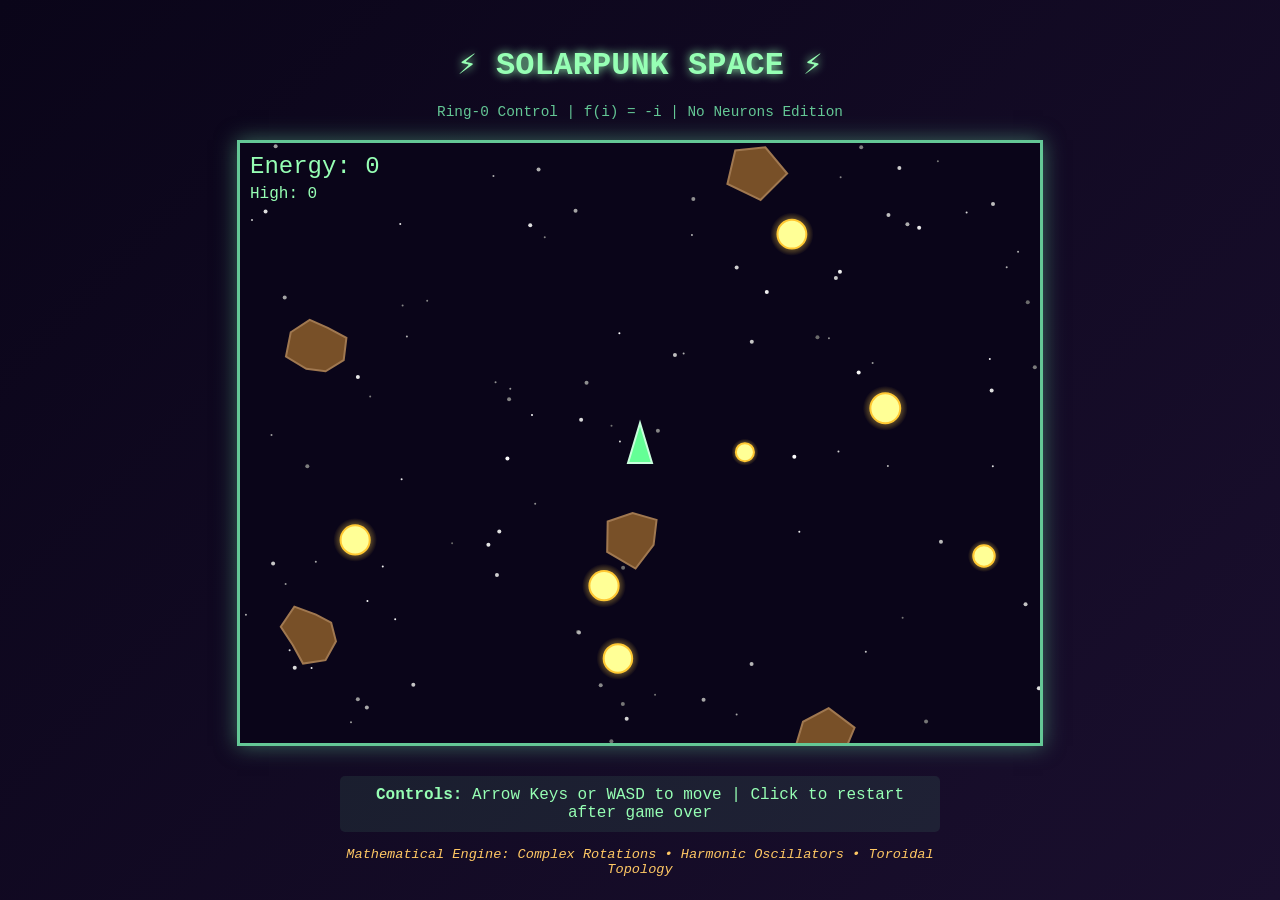
==== web_solarpunk/index.html @ d2e974dd "Add Solarpunk Space Starter Kit v2 - Ring-0 Edition Implemented comprehensive game development start" ====
<!DOCTYPE html>
<html lang="en">
<head>
    <meta charset="UTF-8">
    <meta name="viewport" content="width=device-width, initial-scale=1.0">
    <title>Solarpunk Space - Web Edition</title>
    <style>
        * {
            margin: 0;
            padding: 0;
            box-sizing: border-box;
        }

        body {
            background: linear-gradient(135deg, #0a0519 0%, #1a0f2e 100%);
            font-family: 'Courier New', monospace;
            color: #96ffb4;
            display: flex;
            flex-direction: column;
            align-items: center;
            justify-content: center;
            min-height: 100vh;
            overflow: hidden;
        }

        h1 {
            margin: 20px 0;
            text-shadow: 0 0 10px #96ffb4;
            font-size: 2em;
        }

        .subtitle {
            margin-bottom: 20px;
            color: #64c896;
            font-size: 0.9em;
        }

        #gameCanvas {
            border: 3px solid #64c896;
            box-shadow: 0 0 20px rgba(100, 200, 150, 0.5);
            background: radial-gradient(circle at 30% 30%, #1a0f2e, #0a0519);
        }

        .info {
            margin-top: 20px;
            text-align: center;
            max-width: 600px;
        }

        .controls {
            margin-top: 10px;
            padding: 10px;
            background: rgba(100, 200, 150, 0.1);
            border-radius: 5px;
        }

        .math-note {
            margin-top: 15px;
            font-size: 0.85em;
            color: #ffc864;
            font-style: italic;
        }
    </style>
</head>
<body>
    <h1>⚡ SOLARPUNK SPACE ⚡</h1>
    <div class="subtitle">Ring-0 Control | f(i) = -i | No Neurons Edition</div>

    <canvas id="gameCanvas" width="800" height="600"></canvas>

    <div class="info">
        <div class="controls">
            <strong>Controls:</strong> Arrow Keys or WASD to move | Click to restart after game over
        </div>
        <div class="math-note">
            Mathematical Engine: Complex Rotations • Harmonic Oscillators • Toroidal Topology
        </div>
    </div>

    <script>
        // ===== MATHEMATICAL FOUNDATION =====
        // Complex number operations, ring theory, functional transforms
        // NO NEURAL NETWORKS OR UNITS

        const ComplexMath = {
            // Rotate point using complex multiplication: z * e^(iθ)
            rotate(x, y, angle) {
                const cos = Math.cos(angle);
                const sin = Math.sin(angle);
                return {
                    x: x * cos - y * sin,
                    y: x * sin + y * cos
                };
            },

            // f(i) = -i transformation (conjugate)
            conjugate(x, y) {
                return { x: x, y: -y };
            },

            // Ring-0 kernel operation (modular wrapping)
            ringKernel(value, modulus) {
                return ((value % modulus) + modulus) % modulus;
            },

            // Harmonic oscillator: f(t) = A·sin(ωt + φ)
            harmonicOscillator(t, amplitude, frequency, phase) {
                return amplitude * Math.sin(frequency * t + phase);
            }
        };

        // ===== GAME SETUP =====
        const canvas = document.getElementById('gameCanvas');
        const ctx = canvas.getContext('2d');

        const game = {
            running: true,
            gameOver: false,
            score: 0,
            highScore: 0,
            time: 0,

            player: {
                x: canvas.width / 2,
                y: canvas.height / 2,
                vx: 0,
                vy: 0,
                speed: 250,
                size: 20,
                rotation: 0,
                trail: []
            },

            orbs: [],
            debris: [],
            stars: [],

            keys: {}
        };

        // ===== INITIALIZATION =====
        function init() {
            // Create background stars with depth
            for (let i = 0; i < 100; i++) {
                game.stars.push({
                    x: Math.random() * canvas.width,
                    y: Math.random() * canvas.height,
                    depth: Math.random(),
                    size: Math.random() < 0.5 ? 1 : 2
                });
            }

            resetGame();
        }

        function resetGame() {
            game.gameOver = false;
            if (game.score > game.highScore) {
                game.highScore = game.score;
            }
            game.score = 0;
            game.time = 0;

            // Reset player
            game.player.x = canvas.width / 2;
            game.player.y = canvas.height / 2;
            game.player.vx = 0;
            game.player.vy = 0;
            game.player.trail = [];

            // Create solar orbs
            game.orbs = [];
            for (let i = 0; i < 8; i++) {
                game.orbs.push({
                    x: Math.random() * (canvas.width - 100) + 50,
                    y: Math.random() * (canvas.height - 100) + 50,
                    radius: 12,
                    phase: Math.random() * Math.PI * 2,
                    pulseRate: 2.0
                });
            }

            // Create debris
            game.debris = [];
            for (let i = 0; i < 5; i++) {
                const sides = Math.floor(Math.random() * 4) + 5;
                const vertices = [];
                for (let j = 0; j < sides; j++) {
                    const angle = (j / sides) * Math.PI * 2;
                    const radius = 20 + Math.random() * 15;
                    vertices.push({
                        x: radius * Math.cos(angle),
                        y: radius * Math.sin(angle)
                    });
                }

                game.debris.push({
                    x: Math.random() * canvas.width,
                    y: Math.random() * canvas.height,
                    vx: (Math.random() - 0.5) * 60,
                    vy: (Math.random() - 0.5) * 60,
                    size: 25,
                    rotation: Math.random() * Math.PI * 2,
                    rotationSpeed: (Math.random() - 0.5) * 2,
                    vertices: vertices
                });
            }
        }

        // ===== UPDATE LOGIC =====
        function update(dt) {
            if (game.gameOver) return;

            game.time += dt;

            // Player movement using directional transforms
            let dx = 0, dy = 0;
            if (game.keys['ArrowLeft'] || game.keys['a']) dx -= 1;
            if (game.keys['ArrowRight'] || game.keys['d']) dx += 1;
            if (game.keys['ArrowUp'] || game.keys['w']) dy -= 1;
            if (game.keys['ArrowDown'] || game.keys['s']) dy += 1;

            // Normalize diagonal movement
            if (dx !== 0 && dy !== 0) {
                const len = Math.sqrt(dx * dx + dy * dy);
                dx /= len;
                dy /= len;
            }

            game.player.vx = dx * game.player.speed;
            game.player.vy = dy * game.player.speed;

            // Update player position
            game.player.x += game.player.vx * dt;
            game.player.y += game.player.vy * dt;

            // Ring-0 wrapping (toroidal topology)
            game.player.x = ComplexMath.ringKernel(game.player.x, canvas.width);
            game.player.y = ComplexMath.ringKernel(game.player.y, canvas.height);

            // Update rotation
            if (dx !== 0 || dy !== 0) {
                game.player.rotation = Math.atan2(dy, dx) + Math.PI / 2;
            }

            // Add trail particle
            if (Math.random() < 0.3) {
                game.player.trail.push({
                    x: game.player.x,
                    y: game.player.y,
                    life: 1.0
                });
            }

            // Update trail
            game.player.trail = game.player.trail.filter(p => {
                p.life -= dt * 2;
                return p.life > 0;
            });

            // Update stars (parallax)
            game.stars.forEach(star => {
                star.x -= game.player.vx * star.depth * dt * 0.5;
                star.y -= game.player.vy * star.depth * dt * 0.5;
                star.x = ComplexMath.ringKernel(star.x, canvas.width);
                star.y = ComplexMath.ringKernel(star.y, canvas.height);
            });

            // Update orbs (harmonic oscillation)
            game.orbs.forEach(orb => {
                orb.phase += orb.pulseRate * dt;
                orb.radius = 12 + ComplexMath.harmonicOscillator(orb.phase, 3, 1, 0);

                // Check collection
                const dist = Math.sqrt(
                    (game.player.x - orb.x) ** 2 +
                    (game.player.y - orb.y) ** 2
                );
                if (dist < game.player.size + orb.radius) {
                    game.score += 10;
                    // Respawn orb
                    orb.x = Math.random() * (canvas.width - 100) + 50;
                    orb.y = Math.random() * (canvas.height - 100) + 50;
                }
            });

            // Update debris
            game.debris.forEach(d => {
                d.x += d.vx * dt;
                d.y += d.vy * dt;
                d.rotation += d.rotationSpeed * dt;

                // Ring-0 wrapping
                d.x = ComplexMath.ringKernel(d.x, canvas.width);
                d.y = ComplexMath.ringKernel(d.y, canvas.height);

                // Check collision
                const dist = Math.sqrt(
                    (game.player.x - d.x) ** 2 +
                    (game.player.y - d.y) ** 2
                );
                if (dist < game.player.size + d.size) {
                    game.gameOver = true;
                }
            });
        }

        // ===== RENDERING =====
        function draw() {
            // Clear canvas
            ctx.fillStyle = '#0a0519';
            ctx.fillRect(0, 0, canvas.width, canvas.height);

            // Draw stars
            game.stars.forEach(star => {
                const brightness = Math.floor(100 + star.depth * 155);
                ctx.fillStyle = `rgb(${brightness}, ${brightness}, ${brightness})`;
                ctx.beginPath();
                ctx.arc(star.x, star.y, star.size, 0, Math.PI * 2);
                ctx.fill();
            });

            // Draw orbs
            game.orbs.forEach(orb => {
                // Glow
                const gradient = ctx.createRadialGradient(
                    orb.x, orb.y, 0,
                    orb.x, orb.y, orb.radius * 1.5
                );
                gradient.addColorStop(0, 'rgba(255, 255, 150, 0.8)');
                gradient.addColorStop(0.5, 'rgba(255, 220, 100, 0.5)');
                gradient.addColorStop(1, 'rgba(255, 200, 50, 0)');
                ctx.fillStyle = gradient;
                ctx.beginPath();
                ctx.arc(orb.x, orb.y, orb.radius * 1.5, 0, Math.PI * 2);
                ctx.fill();

                // Core
                ctx.fillStyle = '#ffff96';
                ctx.beginPath();
                ctx.arc(orb.x, orb.y, orb.radius, 0, Math.PI * 2);
                ctx.fill();
                ctx.strokeStyle = '#ffc832';
                ctx.lineWidth = 2;
                ctx.stroke();
            });

            // Draw debris
            game.debris.forEach(d => {
                ctx.save();
                ctx.translate(d.x, d.y);
                ctx.rotate(d.rotation);

                ctx.fillStyle = '#785028';
                ctx.strokeStyle = '#a07850';
                ctx.lineWidth = 2;
                ctx.beginPath();
                d.vertices.forEach((v, i) => {
                    if (i === 0) ctx.moveTo(v.x, v.y);
                    else ctx.lineTo(v.x, v.y);
                });
                ctx.closePath();
                ctx.fill();
                ctx.stroke();

                ctx.restore();
            });

            // Draw player trail
            game.player.trail.forEach(p => {
                ctx.fillStyle = `rgba(100, 255, 150, ${p.life * 0.5})`;
                ctx.beginPath();
                ctx.arc(p.x, p.y, 3, 0, Math.PI * 2);
                ctx.fill();
            });

            // Draw player ship
            ctx.save();
            ctx.translate(game.player.x, game.player.y);
            ctx.rotate(game.player.rotation);

            ctx.fillStyle = '#64ff96';
            ctx.strokeStyle = '#c8ffdc';
            ctx.lineWidth = 2;
            ctx.beginPath();
            ctx.moveTo(0, -game.player.size);
            ctx.lineTo(-game.player.size * 0.6, game.player.size);
            ctx.lineTo(game.player.size * 0.6, game.player.size);
            ctx.closePath();
            ctx.fill();
            ctx.stroke();

            ctx.restore();

            // Draw UI
            ctx.fillStyle = '#96ffb4';
            ctx.font = '24px Courier New';
            ctx.fillText(`Energy: ${game.score}`, 10, 30);
            ctx.font = '16px Courier New';
            ctx.fillText(`High: ${game.highScore}`, 10, 55);

            // Game over
            if (game.gameOver) {
                ctx.fillStyle = 'rgba(0, 0, 0, 0.7)';
                ctx.fillRect(0, 0, canvas.width, canvas.height);

                ctx.fillStyle = '#ff6464';
                ctx.font = 'bold 48px Courier New';
                ctx.textAlign = 'center';
                ctx.fillText('SYSTEM CRASH', canvas.width / 2, canvas.height / 2 - 40);

                ctx.fillStyle = '#96ffb4';
                ctx.font = '32px Courier New';
                ctx.fillText(`Final Energy: ${game.score}`, canvas.width / 2, canvas.height / 2 + 10);

                ctx.font = '20px Courier New';
                ctx.fillText('Click to Restart', canvas.width / 2, canvas.height / 2 + 60);
                ctx.textAlign = 'left';
            }
        }

        // ===== GAME LOOP =====
        let lastTime = 0;
        function gameLoop(timestamp) {
            const dt = Math.min((timestamp - lastTime) / 1000, 0.1);
            lastTime = timestamp;

            update(dt);
            draw();

            requestAnimationFrame(gameLoop);
        }

        // ===== INPUT HANDLING =====
        window.addEventListener('keydown', e => {
            game.keys[e.key] = true;
        });

        window.addEventListener('keyup', e => {
            game.keys[e.key] = false;
        });

        canvas.addEventListener('click', () => {
            if (game.gameOver) {
                resetGame();
            }
        });

        // ===== START GAME =====
        init();
        requestAnimationFrame(gameLoop);

        console.log('🌿 Solarpunk Space - Mathematical Engine Initialized');
        console.log('📐 f(i) = -i | Ring-0 Control | No Neurons');
    </script>
</body>
</html>
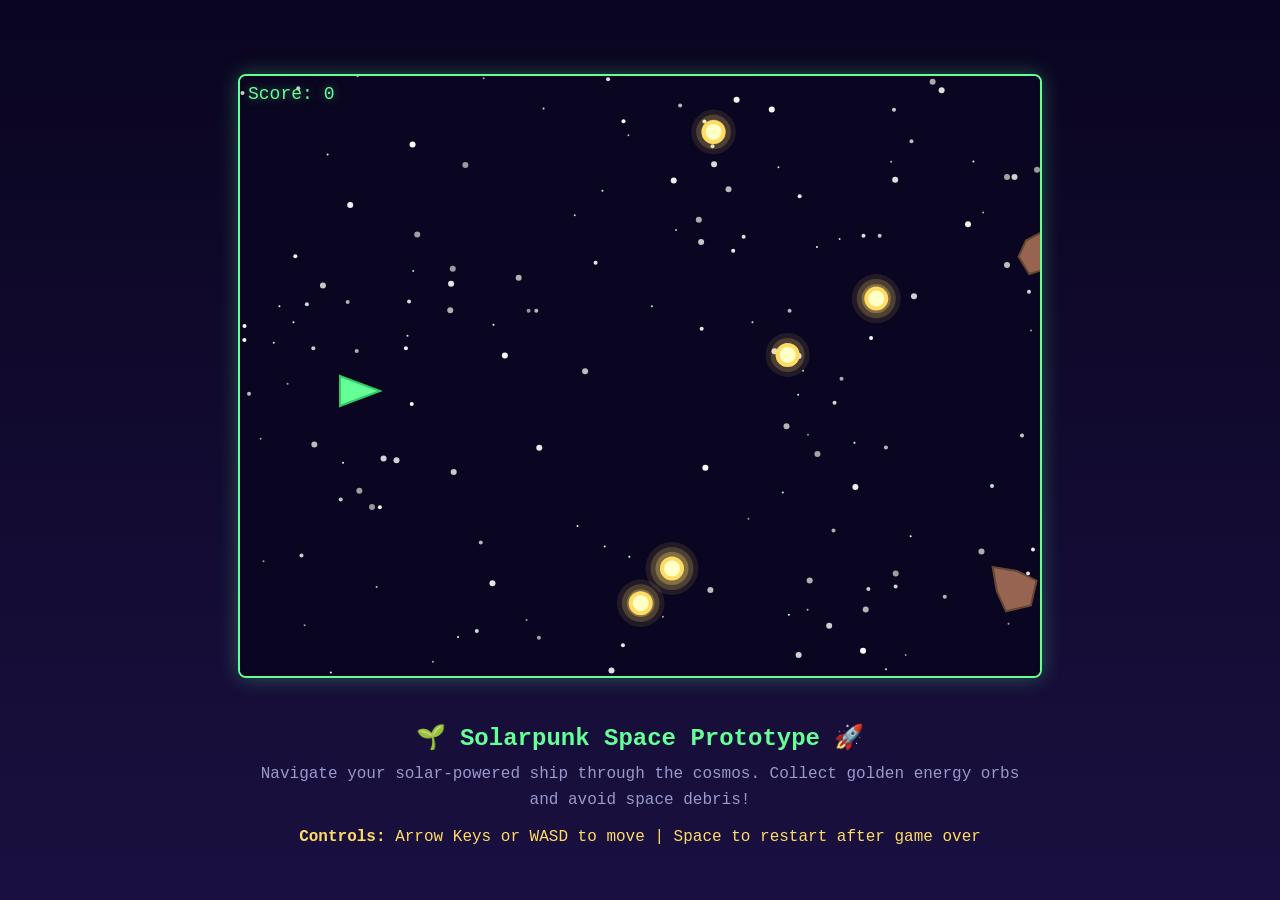
==== commit d422cf5d: "Transform repository into Solarpunk Space Starter Kit v2 Complete implementation of four game protot" ====
--- a/web_solarpunk/index.html
+++ b/web_solarpunk/index.html
@@ -3,7 +3,7 @@
 <head>
     <meta charset="UTF-8">
     <meta name="viewport" content="width=device-width, initial-scale=1.0">
-    <title>Solarpunk Space - Web Edition</title>
+    <title>Solarpunk Space - Web Prototype</title>
     <style>
         * {
             margin: 0;
@@ -12,308 +12,363 @@
         }
 
         body {
-            background: linear-gradient(135deg, #0a0519 0%, #1a0f2e 100%);
+            background: linear-gradient(to bottom, #0a0520 0%, #1a1040 100%);
             font-family: 'Courier New', monospace;
-            color: #96ffb4;
             display: flex;
             flex-direction: column;
             align-items: center;
             justify-content: center;
             min-height: 100vh;
-            overflow: hidden;
-        }
-
-        h1 {
-            margin: 20px 0;
-            text-shadow: 0 0 10px #96ffb4;
-            font-size: 2em;
-        }
-
-        .subtitle {
-            margin-bottom: 20px;
-            color: #64c896;
-            font-size: 0.9em;
-        }
-
-        #gameCanvas {
-            border: 3px solid #64c896;
-            box-shadow: 0 0 20px rgba(100, 200, 150, 0.5);
-            background: radial-gradient(circle at 30% 30%, #1a0f2e, #0a0519);
+            color: #64ff96;
+        }
+
+        #gameContainer {
+            position: relative;
+            margin: 20px;
+        }
+
+        canvas {
+            border: 2px solid #64ff96;
+            border-radius: 8px;
+            box-shadow: 0 0 20px rgba(100, 255, 150, 0.3);
+            background: #0a0520;
+        }
+
+        #ui {
+            position: absolute;
+            top: 10px;
+            left: 10px;
+            color: #64ff96;
+            font-size: 18px;
+            text-shadow: 0 0 10px rgba(100, 255, 150, 0.5);
+            pointer-events: none;
+        }
+
+        #gameOver {
+            position: absolute;
+            top: 50%;
+            left: 50%;
+            transform: translate(-50%, -50%);
+            background: rgba(0, 0, 0, 0.8);
+            padding: 30px;
+            border-radius: 10px;
+            border: 2px solid #ff6464;
+            text-align: center;
+            display: none;
+        }
+
+        #gameOver.visible {
+            display: block;
+        }
+
+        #gameOver h1 {
+            color: #ff6464;
+            margin-bottom: 15px;
+            font-size: 36px;
+        }
+
+        #gameOver p {
+            margin: 10px 0;
+            font-size: 20px;
+        }
+
+        #restartBtn {
+            margin-top: 20px;
+            padding: 10px 30px;
+            background: #64ff96;
+            color: #0a0520;
+            border: none;
+            border-radius: 5px;
+            font-size: 18px;
+            cursor: pointer;
+            font-family: 'Courier New', monospace;
+            transition: all 0.3s;
+        }
+
+        #restartBtn:hover {
+            background: #50dd82;
+            transform: scale(1.05);
         }
 
         .info {
             margin-top: 20px;
             text-align: center;
-            max-width: 600px;
+            max-width: 800px;
+            padding: 0 20px;
+        }
+
+        .info h2 {
+            color: #64ff96;
+            margin-bottom: 10px;
+        }
+
+        .info p {
+            color: #9999cc;
+            line-height: 1.6;
         }
 
         .controls {
-            margin-top: 10px;
-            padding: 10px;
-            background: rgba(100, 200, 150, 0.1);
-            border-radius: 5px;
-        }
-
-        .math-note {
             margin-top: 15px;
-            font-size: 0.85em;
-            color: #ffc864;
-            font-style: italic;
+            color: #ffdc64;
         }
     </style>
 </head>
 <body>
-    <h1>⚡ SOLARPUNK SPACE ⚡</h1>
-    <div class="subtitle">Ring-0 Control | f(i) = -i | No Neurons Edition</div>
-
-    <canvas id="gameCanvas" width="800" height="600"></canvas>
-
-    <div class="info">
-        <div class="controls">
-            <strong>Controls:</strong> Arrow Keys or WASD to move | Click to restart after game over
+    <div id="gameContainer">
+        <canvas id="gameCanvas" width="800" height="600"></canvas>
+        <div id="ui">
+            <div>Score: <span id="score">0</span></div>
         </div>
-        <div class="math-note">
-            Mathematical Engine: Complex Rotations • Harmonic Oscillators • Toroidal Topology
+        <div id="gameOver">
+            <h1>MISSION FAILED</h1>
+            <p>Final Score: <span id="finalScore">0</span></p>
+            <button id="restartBtn">RESTART MISSION</button>
         </div>
     </div>
 
+    <div class="info">
+        <h2>🌱 Solarpunk Space Prototype 🚀</h2>
+        <p>Navigate your solar-powered ship through the cosmos. Collect golden energy orbs and avoid space debris!</p>
+        <div class="controls">
+            <strong>Controls:</strong> Arrow Keys or WASD to move | Space to restart after game over
+        </div>
+    </div>
+
     <script>
-        // ===== MATHEMATICAL FOUNDATION =====
-        // Complex number operations, ring theory, functional transforms
-        // NO NEURAL NETWORKS OR UNITS
-
-        const ComplexMath = {
-            // Rotate point using complex multiplication: z * e^(iθ)
-            rotate(x, y, angle) {
-                const cos = Math.cos(angle);
-                const sin = Math.sin(angle);
-                return {
-                    x: x * cos - y * sin,
-                    y: x * sin + y * cos
-                };
-            },
-
-            // f(i) = -i transformation (conjugate)
-            conjugate(x, y) {
-                return { x: x, y: -y };
-            },
-
-            // Ring-0 kernel operation (modular wrapping)
-            ringKernel(value, modulus) {
-                return ((value % modulus) + modulus) % modulus;
-            },
-
-            // Harmonic oscillator: f(t) = A·sin(ωt + φ)
-            harmonicOscillator(t, amplitude, frequency, phase) {
-                return amplitude * Math.sin(frequency * t + phase);
-            }
-        };
-
-        // ===== GAME SETUP =====
+        // Game configuration
         const canvas = document.getElementById('gameCanvas');
         const ctx = canvas.getContext('2d');
-
-        const game = {
-            running: true,
-            gameOver: false,
-            score: 0,
-            highScore: 0,
-            time: 0,
-
-            player: {
-                x: canvas.width / 2,
-                y: canvas.height / 2,
-                vx: 0,
-                vy: 0,
-                speed: 250,
-                size: 20,
-                rotation: 0,
-                trail: []
-            },
-
-            orbs: [],
-            debris: [],
-            stars: [],
-
-            keys: {}
+        const scoreElement = document.getElementById('score');
+        const finalScoreElement = document.getElementById('finalScore');
+        const gameOverElement = document.getElementById('gameOver');
+        const restartBtn = document.getElementById('restartBtn');
+
+        // Game state
+        let gameState = 'playing'; // 'playing' or 'gameover'
+        let score = 0;
+        let frameCount = 0;
+
+        // Player ship
+        const player = {
+            x: 100,
+            y: canvas.height / 2,
+            width: 40,
+            height: 30,
+            speed: 4,
+            color: '#64ff96',
+            trail: []
         };
 
-        // ===== INITIALIZATION =====
+        // Game objects
+        let orbs = [];
+        let debris = [];
+        let stars = [];
+        let particles = [];
+
+        // Input handling
+        const keys = {};
+        document.addEventListener('keydown', e => keys[e.key] = true);
+        document.addEventListener('keyup', e => keys[e.key] = false);
+
+        // Initialize game
         function init() {
-            // Create background stars with depth
-            for (let i = 0; i < 100; i++) {
-                game.stars.push({
-                    x: Math.random() * canvas.width,
-                    y: Math.random() * canvas.height,
-                    depth: Math.random(),
-                    size: Math.random() < 0.5 ? 1 : 2
+            gameState = 'playing';
+            score = 0;
+            frameCount = 0;
+            player.x = 100;
+            player.y = canvas.height / 2;
+            player.trail = [];
+
+            // Create background stars
+            stars = [];
+            for (let layer = 0; layer < 3; layer++) {
+                for (let i = 0; i < 50; i++) {
+                    stars.push({
+                        x: Math.random() * canvas.width,
+                        y: Math.random() * canvas.height,
+                        size: layer + 1,
+                        speed: (layer + 1) * 0.5,
+                        brightness: 150 + Math.random() * 105
+                    });
+                }
+            }
+
+            // Create initial orbs
+            orbs = [];
+            spawnOrbs(5);
+
+            // Create initial debris
+            debris = [];
+            spawnDebris(3);
+
+            particles = [];
+            gameOverElement.classList.remove('visible');
+        }
+
+        // Spawn solar orbs
+        function spawnOrbs(count) {
+            for (let i = 0; i < count; i++) {
+                orbs.push({
+                    x: canvas.width / 2 + Math.random() * (canvas.width / 2 - 50),
+                    y: 50 + Math.random() * (canvas.height - 100),
+                    radius: 12,
+                    glowRadius: 12,
+                    angle: Math.random() * Math.PI * 2,
+                    pulseSpeed: 0.1
                 });
             }
-
-            resetGame();
-        }
-
-        function resetGame() {
-            game.gameOver = false;
-            if (game.score > game.highScore) {
-                game.highScore = game.score;
-            }
-            game.score = 0;
-            game.time = 0;
-
-            // Reset player
-            game.player.x = canvas.width / 2;
-            game.player.y = canvas.height / 2;
-            game.player.vx = 0;
-            game.player.vy = 0;
-            game.player.trail = [];
-
-            // Create solar orbs
-            game.orbs = [];
-            for (let i = 0; i < 8; i++) {
-                game.orbs.push({
-                    x: Math.random() * (canvas.width - 100) + 50,
-                    y: Math.random() * (canvas.height - 100) + 50,
-                    radius: 12,
-                    phase: Math.random() * Math.PI * 2,
-                    pulseRate: 2.0
+        }
+
+        // Spawn debris
+        function spawnDebris(count) {
+            for (let i = 0; i < count; i++) {
+                debris.push({
+                    x: canvas.width + 200 * Math.random(),
+                    y: 50 + Math.random() * (canvas.height - 100),
+                    size: 15 + Math.random() * 15,
+                    speed: 1 + Math.random() * 2,
+                    rotation: Math.random() * 360,
+                    rotationSpeed: -2 + Math.random() * 4
                 });
             }
-
-            // Create debris
-            game.debris = [];
-            for (let i = 0; i < 5; i++) {
-                const sides = Math.floor(Math.random() * 4) + 5;
-                const vertices = [];
-                for (let j = 0; j < sides; j++) {
-                    const angle = (j / sides) * Math.PI * 2;
-                    const radius = 20 + Math.random() * 15;
-                    vertices.push({
-                        x: radius * Math.cos(angle),
-                        y: radius * Math.sin(angle)
-                    });
-                }
-
-                game.debris.push({
-                    x: Math.random() * canvas.width,
-                    y: Math.random() * canvas.height,
-                    vx: (Math.random() - 0.5) * 60,
-                    vy: (Math.random() - 0.5) * 60,
-                    size: 25,
-                    rotation: Math.random() * Math.PI * 2,
-                    rotationSpeed: (Math.random() - 0.5) * 2,
-                    vertices: vertices
+        }
+
+        // Create particle effect
+        function createParticles(x, y, color, count = 10) {
+            for (let i = 0; i < count; i++) {
+                const angle = Math.random() * Math.PI * 2;
+                const speed = 2 + Math.random() * 4;
+                particles.push({
+                    x: x,
+                    y: y,
+                    vx: Math.cos(angle) * speed,
+                    vy: Math.sin(angle) * speed,
+                    life: 1.0,
+                    color: color
                 });
             }
         }
 
-        // ===== UPDATE LOGIC =====
-        function update(dt) {
-            if (game.gameOver) return;
-
-            game.time += dt;
-
-            // Player movement using directional transforms
-            let dx = 0, dy = 0;
-            if (game.keys['ArrowLeft'] || game.keys['a']) dx -= 1;
-            if (game.keys['ArrowRight'] || game.keys['d']) dx += 1;
-            if (game.keys['ArrowUp'] || game.keys['w']) dy -= 1;
-            if (game.keys['ArrowDown'] || game.keys['s']) dy += 1;
-
-            // Normalize diagonal movement
-            if (dx !== 0 && dy !== 0) {
-                const len = Math.sqrt(dx * dx + dy * dy);
-                dx /= len;
-                dy /= len;
-            }
-
-            game.player.vx = dx * game.player.speed;
-            game.player.vy = dy * game.player.speed;
-
-            // Update player position
-            game.player.x += game.player.vx * dt;
-            game.player.y += game.player.vy * dt;
-
-            // Ring-0 wrapping (toroidal topology)
-            game.player.x = ComplexMath.ringKernel(game.player.x, canvas.width);
-            game.player.y = ComplexMath.ringKernel(game.player.y, canvas.height);
-
-            // Update rotation
-            if (dx !== 0 || dy !== 0) {
-                game.player.rotation = Math.atan2(dy, dx) + Math.PI / 2;
-            }
-
-            // Add trail particle
-            if (Math.random() < 0.3) {
-                game.player.trail.push({
-                    x: game.player.x,
-                    y: game.player.y,
-                    life: 1.0
-                });
-            }
+        // Update game state
+        function update() {
+            if (gameState !== 'playing') return;
+
+            frameCount++;
+
+            // Update player
+            if (keys['ArrowLeft'] || keys['a'] || keys['A']) player.x -= player.speed;
+            if (keys['ArrowRight'] || keys['d'] || keys['D']) player.x += player.speed;
+            if (keys['ArrowUp'] || keys['w'] || keys['W']) player.y -= player.speed;
+            if (keys['ArrowDown'] || keys['s'] || keys['S']) player.y += player.speed;
+
+            // Boundary checking
+            player.x = Math.max(0, Math.min(player.x, canvas.width - player.width));
+            player.y = Math.max(0, Math.min(player.y, canvas.height - player.height));
 
             // Update trail
-            game.player.trail = game.player.trail.filter(p => {
-                p.life -= dt * 2;
-                return p.life > 0;
-            });
-
-            // Update stars (parallax)
-            game.stars.forEach(star => {
-                star.x -= game.player.vx * star.depth * dt * 0.5;
-                star.y -= game.player.vy * star.depth * dt * 0.5;
-                star.x = ComplexMath.ringKernel(star.x, canvas.width);
-                star.y = ComplexMath.ringKernel(star.y, canvas.height);
-            });
-
-            // Update orbs (harmonic oscillation)
-            game.orbs.forEach(orb => {
-                orb.phase += orb.pulseRate * dt;
-                orb.radius = 12 + ComplexMath.harmonicOscillator(orb.phase, 3, 1, 0);
-
-                // Check collection
-                const dist = Math.sqrt(
-                    (game.player.x - orb.x) ** 2 +
-                    (game.player.y - orb.y) ** 2
-                );
-                if (dist < game.player.size + orb.radius) {
-                    game.score += 10;
-                    // Respawn orb
-                    orb.x = Math.random() * (canvas.width - 100) + 50;
-                    orb.y = Math.random() * (canvas.height - 100) + 50;
-                }
+            player.trail.push({ x: player.x + player.width / 2, y: player.y + player.height / 2 });
+            if (player.trail.length > 20) player.trail.shift();
+
+            // Update stars
+            stars.forEach(star => {
+                star.x -= star.speed;
+                if (star.x < 0) {
+                    star.x = canvas.width;
+                    star.y = Math.random() * canvas.height;
+                }
+            });
+
+            // Update orbs
+            orbs.forEach(orb => {
+                orb.glowRadius = orb.radius + 5 * Math.abs(Math.sin(orb.angle));
+                orb.angle += orb.pulseSpeed;
             });
 
             // Update debris
-            game.debris.forEach(d => {
-                d.x += d.vx * dt;
-                d.y += d.vy * dt;
-                d.rotation += d.rotationSpeed * dt;
-
-                // Ring-0 wrapping
-                d.x = ComplexMath.ringKernel(d.x, canvas.width);
-                d.y = ComplexMath.ringKernel(d.y, canvas.height);
-
-                // Check collision
-                const dist = Math.sqrt(
-                    (game.player.x - d.x) ** 2 +
-                    (game.player.y - d.y) ** 2
-                );
-                if (dist < game.player.size + d.size) {
-                    game.gameOver = true;
-                }
-            });
-        }
-
-        // ===== RENDERING =====
+            debris.forEach((d, index) => {
+                d.x -= d.speed;
+                d.rotation += d.rotationSpeed;
+
+                if (d.x < -d.size * 2) {
+                    debris.splice(index, 1);
+                }
+            });
+
+            // Update particles
+            particles.forEach((p, index) => {
+                p.x += p.vx;
+                p.y += p.vy;
+                p.life -= 0.02;
+
+                if (p.life <= 0) {
+                    particles.splice(index, 1);
+                }
+            });
+
+            // Check collisions
+            checkCollisions();
+
+            // Spawn new objects
+            if (frameCount % 120 === 0 && orbs.length < 8) {
+                spawnOrbs(1);
+            }
+            if (frameCount % 90 === 0) {
+                spawnDebris(1);
+            }
+        }
+
+        // Collision detection
+        function checkCollisions() {
+            const playerRect = {
+                x: player.x,
+                y: player.y,
+                width: player.width,
+                height: player.height
+            };
+
+            // Check orb collection
+            orbs.forEach((orb, index) => {
+                const dx = (player.x + player.width / 2) - orb.x;
+                const dy = (player.y + player.height / 2) - orb.y;
+                const distance = Math.sqrt(dx * dx + dy * dy);
+
+                if (distance < orb.radius + player.width / 2) {
+                    orbs.splice(index, 1);
+                    score += 10;
+                    scoreElement.textContent = score;
+                    createParticles(orb.x, orb.y, '#ffdc64', 15);
+                }
+            });
+
+            // Check debris collision
+            debris.forEach(d => {
+                const dx = (player.x + player.width / 2) - d.x;
+                const dy = (player.y + player.height / 2) - d.y;
+                const distance = Math.sqrt(dx * dx + dy * dy);
+
+                if (distance < d.size + player.width / 2) {
+                    gameOver();
+                }
+            });
+        }
+
+        // Game over
+        function gameOver() {
+            gameState = 'gameover';
+            createParticles(player.x, player.y, '#ff6432', 30);
+            finalScoreElement.textContent = score;
+            gameOverElement.classList.add('visible');
+        }
+
+        // Draw everything
         function draw() {
             // Clear canvas
-            ctx.fillStyle = '#0a0519';
+            ctx.fillStyle = '#0a0520';
             ctx.fillRect(0, 0, canvas.width, canvas.height);
 
             // Draw stars
-            game.stars.forEach(star => {
-                const brightness = Math.floor(100 + star.depth * 155);
+            stars.forEach(star => {
+                const brightness = Math.floor(star.brightness);
                 ctx.fillStyle = `rgb(${brightness}, ${brightness}, ${brightness})`;
                 ctx.beginPath();
                 ctx.arc(star.x, star.y, star.size, 0, Math.PI * 2);
@@ -321,44 +376,47 @@
             });
 
             // Draw orbs
-            game.orbs.forEach(orb => {
-                // Glow
-                const gradient = ctx.createRadialGradient(
-                    orb.x, orb.y, 0,
-                    orb.x, orb.y, orb.radius * 1.5
-                );
-                gradient.addColorStop(0, 'rgba(255, 255, 150, 0.8)');
-                gradient.addColorStop(0.5, 'rgba(255, 220, 100, 0.5)');
-                gradient.addColorStop(1, 'rgba(255, 200, 50, 0)');
-                ctx.fillStyle = gradient;
-                ctx.beginPath();
-                ctx.arc(orb.x, orb.y, orb.radius * 1.5, 0, Math.PI * 2);
-                ctx.fill();
+            orbs.forEach(orb => {
+                // Glow effect
+                for (let i = 0; i < 3; i++) {
+                    ctx.fillStyle = `rgba(255, 220, 100, ${0.3 - i * 0.1})`;
+                    ctx.beginPath();
+                    ctx.arc(orb.x, orb.y, orb.glowRadius + i * 5, 0, Math.PI * 2);
+                    ctx.fill();
+                }
 
                 // Core
-                ctx.fillStyle = '#ffff96';
+                ctx.fillStyle = '#ffdc64';
                 ctx.beginPath();
                 ctx.arc(orb.x, orb.y, orb.radius, 0, Math.PI * 2);
                 ctx.fill();
-                ctx.strokeStyle = '#ffc832';
-                ctx.lineWidth = 2;
-                ctx.stroke();
+
+                ctx.fillStyle = '#ffffc8';
+                ctx.beginPath();
+                ctx.arc(orb.x, orb.y, orb.radius - 4, 0, Math.PI * 2);
+                ctx.fill();
             });
 
             // Draw debris
-            game.debris.forEach(d => {
+            debris.forEach(d => {
                 ctx.save();
                 ctx.translate(d.x, d.y);
-                ctx.rotate(d.rotation);
-
-                ctx.fillStyle = '#785028';
-                ctx.strokeStyle = '#a07850';
+                ctx.rotate(d.rotation * Math.PI / 180);
+
+                ctx.fillStyle = '#966450';
+                ctx.strokeStyle = '#644632';
                 ctx.lineWidth = 2;
+
                 ctx.beginPath();
-                d.vertices.forEach((v, i) => {
-                    if (i === 0) ctx.moveTo(v.x, v.y);
-                    else ctx.lineTo(v.x, v.y);
-                });
+                for (let i = 0; i < 6; i++) {
+                    const angle = (i / 6) * Math.PI * 2;
+                    const variance = 0.7 + Math.random() * 0.6;
+                    const x = Math.cos(angle) * d.size * variance;
+                    const y = Math.sin(angle) * d.size * variance;
+
+                    if (i === 0) ctx.moveTo(x, y);
+                    else ctx.lineTo(x, y);
+                }
                 ctx.closePath();
                 ctx.fill();
                 ctx.stroke();
@@ -366,92 +424,62 @@
                 ctx.restore();
             });
 
-            // Draw player trail
-            game.player.trail.forEach(p => {
-                ctx.fillStyle = `rgba(100, 255, 150, ${p.life * 0.5})`;
+            // Draw particles
+            particles.forEach(p => {
+                const size = Math.floor(4 * p.life);
+                if (size > 0) {
+                    ctx.fillStyle = p.color;
+                    ctx.beginPath();
+                    ctx.arc(p.x, p.y, size, 0, Math.PI * 2);
+                    ctx.fill();
+                }
+            });
+
+            // Draw player
+            if (gameState === 'playing') {
+                // Trail
+                player.trail.forEach((pos, index) => {
+                    const alpha = index / player.trail.length;
+                    const size = Math.floor(3 * alpha);
+                    ctx.fillStyle = `rgba(100, 255, 150, ${alpha})`;
+                    ctx.beginPath();
+                    ctx.arc(pos.x, pos.y, size, 0, Math.PI * 2);
+                    ctx.fill();
+                });
+
+                // Ship
+                ctx.fillStyle = player.color;
+                ctx.strokeStyle = '#32c864';
+                ctx.lineWidth = 2;
+
                 ctx.beginPath();
-                ctx.arc(p.x, p.y, 3, 0, Math.PI * 2);
+                ctx.moveTo(player.x + player.width, player.y + player.height / 2);
+                ctx.lineTo(player.x, player.y);
+                ctx.lineTo(player.x, player.y + player.height);
+                ctx.closePath();
                 ctx.fill();
-            });
-
-            // Draw player ship
-            ctx.save();
-            ctx.translate(game.player.x, game.player.y);
-            ctx.rotate(game.player.rotation);
-
-            ctx.fillStyle = '#64ff96';
-            ctx.strokeStyle = '#c8ffdc';
-            ctx.lineWidth = 2;
-            ctx.beginPath();
-            ctx.moveTo(0, -game.player.size);
-            ctx.lineTo(-game.player.size * 0.6, game.player.size);
-            ctx.lineTo(game.player.size * 0.6, game.player.size);
-            ctx.closePath();
-            ctx.fill();
-            ctx.stroke();
-
-            ctx.restore();
-
-            // Draw UI
-            ctx.fillStyle = '#96ffb4';
-            ctx.font = '24px Courier New';
-            ctx.fillText(`Energy: ${game.score}`, 10, 30);
-            ctx.font = '16px Courier New';
-            ctx.fillText(`High: ${game.highScore}`, 10, 55);
-
-            // Game over
-            if (game.gameOver) {
-                ctx.fillStyle = 'rgba(0, 0, 0, 0.7)';
-                ctx.fillRect(0, 0, canvas.width, canvas.height);
-
-                ctx.fillStyle = '#ff6464';
-                ctx.font = 'bold 48px Courier New';
-                ctx.textAlign = 'center';
-                ctx.fillText('SYSTEM CRASH', canvas.width / 2, canvas.height / 2 - 40);
-
-                ctx.fillStyle = '#96ffb4';
-                ctx.font = '32px Courier New';
-                ctx.fillText(`Final Energy: ${game.score}`, canvas.width / 2, canvas.height / 2 + 10);
-
-                ctx.font = '20px Courier New';
-                ctx.fillText('Click to Restart', canvas.width / 2, canvas.height / 2 + 60);
-                ctx.textAlign = 'left';
-            }
-        }
-
-        // ===== GAME LOOP =====
-        let lastTime = 0;
-        function gameLoop(timestamp) {
-            const dt = Math.min((timestamp - lastTime) / 1000, 0.1);
-            lastTime = timestamp;
-
-            update(dt);
+                ctx.stroke();
+            }
+        }
+
+        // Game loop
+        function gameLoop() {
+            update();
             draw();
-
             requestAnimationFrame(gameLoop);
         }
 
-        // ===== INPUT HANDLING =====
-        window.addEventListener('keydown', e => {
-            game.keys[e.key] = true;
+        // Restart button
+        restartBtn.addEventListener('click', init);
+        document.addEventListener('keydown', e => {
+            if (e.key === ' ' && gameState === 'gameover') {
+                init();
+            }
         });
 
-        window.addEventListener('keyup', e => {
-            game.keys[e.key] = false;
-        });
-
-        canvas.addEventListener('click', () => {
-            if (game.gameOver) {
-                resetGame();
-            }
-        });
-
-        // ===== START GAME =====
+        // Start game
         init();
-        requestAnimationFrame(gameLoop);
-
-        console.log('🌿 Solarpunk Space - Mathematical Engine Initialized');
-        console.log('📐 f(i) = -i | Ring-0 Control | No Neurons');
+        gameLoop();
     </script>
 </body>
 </html>
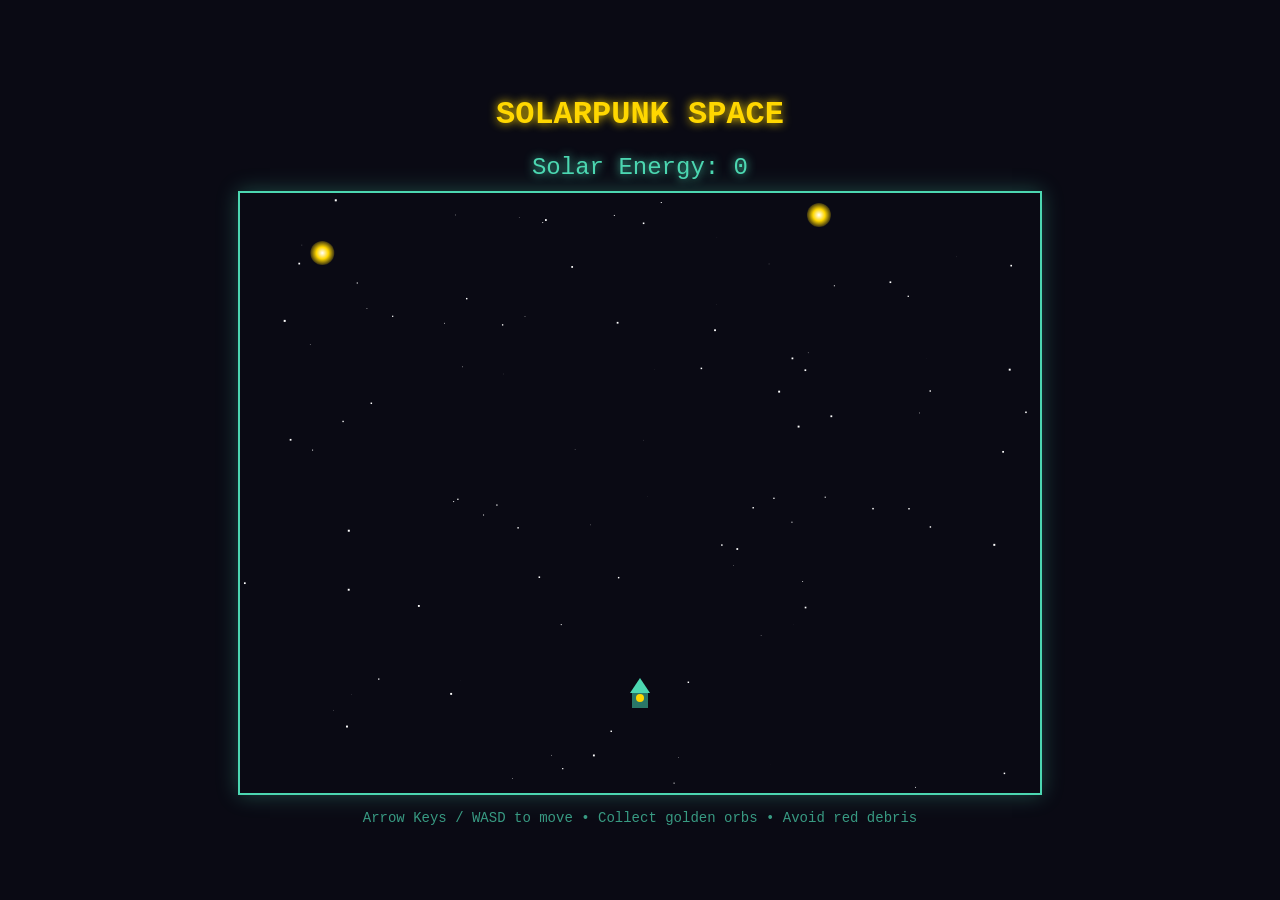
==== commit 25ceb9ee: "Add Solarpunk Space Starter Kit with pure algorithmic art generation - Binary Art Generator: Creates" ====
--- a/web_solarpunk/index.html
+++ b/web_solarpunk/index.html
@@ -3,482 +3,306 @@
 <head>
     <meta charset="UTF-8">
     <meta name="viewport" content="width=device-width, initial-scale=1.0">
-    <title>Solarpunk Space - Web Prototype</title>
+    <title>Solarpunk Space - Web Edition</title>
     <style>
-        * {
+        body {
             margin: 0;
             padding: 0;
-            box-sizing: border-box;
-        }
-
-        body {
-            background: linear-gradient(to bottom, #0a0520 0%, #1a1040 100%);
+            background: #0a0a14;
+            display: flex;
+            justify-content: center;
+            align-items: center;
+            min-height: 100vh;
             font-family: 'Courier New', monospace;
-            display: flex;
-            flex-direction: column;
-            align-items: center;
-            justify-content: center;
-            min-height: 100vh;
-            color: #64ff96;
+            color: #4cd7b1;
         }
 
         #gameContainer {
-            position: relative;
-            margin: 20px;
+            text-align: center;
         }
 
         canvas {
-            border: 2px solid #64ff96;
-            border-radius: 8px;
-            box-shadow: 0 0 20px rgba(100, 255, 150, 0.3);
-            background: #0a0520;
-        }
-
-        #ui {
-            position: absolute;
-            top: 10px;
-            left: 10px;
-            color: #64ff96;
-            font-size: 18px;
-            text-shadow: 0 0 10px rgba(100, 255, 150, 0.5);
-            pointer-events: none;
-        }
-
-        #gameOver {
-            position: absolute;
-            top: 50%;
-            left: 50%;
-            transform: translate(-50%, -50%);
-            background: rgba(0, 0, 0, 0.8);
-            padding: 30px;
-            border-radius: 10px;
-            border: 2px solid #ff6464;
-            text-align: center;
-            display: none;
-        }
-
-        #gameOver.visible {
-            display: block;
-        }
-
-        #gameOver h1 {
-            color: #ff6464;
-            margin-bottom: 15px;
-            font-size: 36px;
-        }
-
-        #gameOver p {
+            border: 2px solid #4cd7b1;
+            background: #0a0a14;
+            box-shadow: 0 0 20px rgba(76, 215, 177, 0.3);
+        }
+
+        #score {
+            font-size: 24px;
             margin: 10px 0;
-            font-size: 20px;
-        }
-
-        #restartBtn {
-            margin-top: 20px;
-            padding: 10px 30px;
-            background: #64ff96;
-            color: #0a0520;
-            border: none;
-            border-radius: 5px;
-            font-size: 18px;
-            cursor: pointer;
-            font-family: 'Courier New', monospace;
-            transition: all 0.3s;
-        }
-
-        #restartBtn:hover {
-            background: #50dd82;
-            transform: scale(1.05);
-        }
-
-        .info {
-            margin-top: 20px;
-            text-align: center;
-            max-width: 800px;
-            padding: 0 20px;
-        }
-
-        .info h2 {
-            color: #64ff96;
-            margin-bottom: 10px;
-        }
-
-        .info p {
-            color: #9999cc;
-            line-height: 1.6;
-        }
-
-        .controls {
-            margin-top: 15px;
-            color: #ffdc64;
+            text-shadow: 0 0 10px #4cd7b1;
+        }
+
+        #instructions {
+            margin-top: 10px;
+            font-size: 14px;
+            opacity: 0.7;
+        }
+
+        h1 {
+            color: #ffd700;
+            text-shadow: 0 0 10px #ffd700;
         }
     </style>
 </head>
 <body>
     <div id="gameContainer">
+        <h1>SOLARPUNK SPACE</h1>
+        <div id="score">Solar Energy: 0</div>
         <canvas id="gameCanvas" width="800" height="600"></canvas>
-        <div id="ui">
-            <div>Score: <span id="score">0</span></div>
-        </div>
-        <div id="gameOver">
-            <h1>MISSION FAILED</h1>
-            <p>Final Score: <span id="finalScore">0</span></p>
-            <button id="restartBtn">RESTART MISSION</button>
+        <div id="instructions">
+            Arrow Keys / WASD to move • Collect golden orbs • Avoid red debris
         </div>
     </div>
 
-    <div class="info">
-        <h2>🌱 Solarpunk Space Prototype 🚀</h2>
-        <p>Navigate your solar-powered ship through the cosmos. Collect golden energy orbs and avoid space debris!</p>
-        <div class="controls">
-            <strong>Controls:</strong> Arrow Keys or WASD to move | Space to restart after game over
-        </div>
-    </div>
-
     <script>
-        // Game configuration
         const canvas = document.getElementById('gameCanvas');
         const ctx = canvas.getContext('2d');
-        const scoreElement = document.getElementById('score');
-        const finalScoreElement = document.getElementById('finalScore');
-        const gameOverElement = document.getElementById('gameOver');
-        const restartBtn = document.getElementById('restartBtn');
 
         // Game state
-        let gameState = 'playing'; // 'playing' or 'gameover'
         let score = 0;
-        let frameCount = 0;
-
-        // Player ship
+        let gameOver = false;
+
+        // Player
         const player = {
-            x: 100,
-            y: canvas.height / 2,
-            width: 40,
+            x: canvas.width / 2,
+            y: canvas.height - 100,
+            width: 30,
             height: 30,
-            speed: 4,
-            color: '#64ff96',
-            trail: []
+            speed: 5
         };
 
-        // Game objects
-        let orbs = [];
-        let debris = [];
-        let stars = [];
-        let particles = [];
-
-        // Input handling
+        // Arrays for game objects
+        const stars = [];
+        const solarOrbs = [];
+        const debris = [];
+
+        // Input
         const keys = {};
-        document.addEventListener('keydown', e => keys[e.key] = true);
-        document.addEventListener('keyup', e => keys[e.key] = false);
-
-        // Initialize game
-        function init() {
-            gameState = 'playing';
-            score = 0;
-            frameCount = 0;
-            player.x = 100;
-            player.y = canvas.height / 2;
-            player.trail = [];
-
-            // Create background stars
-            stars = [];
-            for (let layer = 0; layer < 3; layer++) {
-                for (let i = 0; i < 50; i++) {
-                    stars.push({
-                        x: Math.random() * canvas.width,
-                        y: Math.random() * canvas.height,
-                        size: layer + 1,
-                        speed: (layer + 1) * 0.5,
-                        brightness: 150 + Math.random() * 105
-                    });
-                }
-            }
-
-            // Create initial orbs
-            orbs = [];
-            spawnOrbs(5);
-
-            // Create initial debris
-            debris = [];
-            spawnDebris(3);
-
-            particles = [];
-            gameOverElement.classList.remove('visible');
-        }
-
-        // Spawn solar orbs
-        function spawnOrbs(count) {
-            for (let i = 0; i < count; i++) {
-                orbs.push({
-                    x: canvas.width / 2 + Math.random() * (canvas.width / 2 - 50),
-                    y: 50 + Math.random() * (canvas.height - 100),
+        window.addEventListener('keydown', (e) => keys[e.key] = true);
+        window.addEventListener('keyup', (e) => keys[e.key] = false);
+
+        // Initialize stars
+        for (let i = 0; i < 100; i++) {
+            stars.push({
+                x: Math.random() * canvas.width,
+                y: Math.random() * canvas.height,
+                size: Math.random() * 2,
+                speed: Math.random() * 0.5 + 0.2
+            });
+        }
+
+        // Spawn objects
+        function spawnSolarOrb() {
+            if (Math.random() < 0.02 && !gameOver) {
+                solarOrbs.push({
+                    x: Math.random() * (canvas.width - 40) + 20,
+                    y: -20,
                     radius: 12,
-                    glowRadius: 12,
-                    angle: Math.random() * Math.PI * 2,
-                    pulseSpeed: 0.1
+                    speed: 2
                 });
             }
         }
 
-        // Spawn debris
-        function spawnDebris(count) {
-            for (let i = 0; i < count; i++) {
+        function spawnDebris() {
+            if (Math.random() < 0.015 && !gameOver) {
                 debris.push({
-                    x: canvas.width + 200 * Math.random(),
-                    y: 50 + Math.random() * (canvas.height - 100),
-                    size: 15 + Math.random() * 15,
-                    speed: 1 + Math.random() * 2,
-                    rotation: Math.random() * 360,
-                    rotationSpeed: -2 + Math.random() * 4
+                    x: Math.random() * (canvas.width - 40) + 20,
+                    y: -20,
+                    size: 20,
+                    speed: Math.random() * 2 + 1.5,
+                    rotation: 0,
+                    rotSpeed: (Math.random() - 0.5) * 0.1
                 });
             }
         }
 
-        // Create particle effect
-        function createParticles(x, y, color, count = 10) {
-            for (let i = 0; i < count; i++) {
-                const angle = Math.random() * Math.PI * 2;
-                const speed = 2 + Math.random() * 4;
-                particles.push({
-                    x: x,
-                    y: y,
-                    vx: Math.cos(angle) * speed,
-                    vy: Math.sin(angle) * speed,
-                    life: 1.0,
-                    color: color
-                });
-            }
-        }
-
-        // Update game state
-        function update() {
-            if (gameState !== 'playing') return;
-
-            frameCount++;
-
-            // Update player
+        // Draw functions
+        function drawPlayer() {
+            ctx.save();
+            ctx.translate(player.x, player.y);
+
+            // Solar sail
+            ctx.fillStyle = '#4cd7b1';
+            ctx.beginPath();
+            ctx.moveTo(0, -15);
+            ctx.lineTo(-10, 0);
+            ctx.lineTo(10, 0);
+            ctx.fill();
+
+            // Ship body
+            ctx.fillStyle = '#2a7868';
+            ctx.fillRect(-8, 0, 16, 15);
+
+            // Energy core
+            ctx.fillStyle = '#ffd700';
+            ctx.beginPath();
+            ctx.arc(0, 5, 4, 0, Math.PI * 2);
+            ctx.fill();
+
+            ctx.restore();
+        }
+
+        function drawStars() {
+            ctx.fillStyle = 'white';
+            stars.forEach(star => {
+                ctx.fillRect(star.x, star.y, star.size, star.size);
+            });
+        }
+
+        function drawSolarOrbs() {
+            solarOrbs.forEach(orb => {
+                // Outer glow
+                const gradient = ctx.createRadialGradient(orb.x, orb.y, 0, orb.x, orb.y, orb.radius);
+                gradient.addColorStop(0, '#ffffff');
+                gradient.addColorStop(0.5, '#ffd700');
+                gradient.addColorStop(1, 'rgba(255, 215, 0, 0.2)');
+
+                ctx.fillStyle = gradient;
+                ctx.beginPath();
+                ctx.arc(orb.x, orb.y, orb.radius, 0, Math.PI * 2);
+                ctx.fill();
+            });
+        }
+
+        function drawDebris() {
+            debris.forEach(deb => {
+                ctx.save();
+                ctx.translate(deb.x, deb.y);
+                ctx.rotate(deb.rotation);
+
+                ctx.fillStyle = '#ff6464';
+                ctx.strokeStyle = '#964646';
+                ctx.lineWidth = 2;
+
+                ctx.beginPath();
+                ctx.moveTo(-10, -8);
+                ctx.lineTo(5, -12);
+                ctx.lineTo(12, 2);
+                ctx.lineTo(3, 10);
+                ctx.lineTo(-8, 6);
+                ctx.closePath();
+                ctx.fill();
+                ctx.stroke();
+
+                ctx.restore();
+            });
+        }
+
+        // Update functions
+        function updatePlayer() {
             if (keys['ArrowLeft'] || keys['a'] || keys['A']) player.x -= player.speed;
             if (keys['ArrowRight'] || keys['d'] || keys['D']) player.x += player.speed;
             if (keys['ArrowUp'] || keys['w'] || keys['W']) player.y -= player.speed;
             if (keys['ArrowDown'] || keys['s'] || keys['S']) player.y += player.speed;
 
-            // Boundary checking
-            player.x = Math.max(0, Math.min(player.x, canvas.width - player.width));
-            player.y = Math.max(0, Math.min(player.y, canvas.height - player.height));
-
-            // Update trail
-            player.trail.push({ x: player.x + player.width / 2, y: player.y + player.height / 2 });
-            if (player.trail.length > 20) player.trail.shift();
-
-            // Update stars
+            // Keep on screen
+            player.x = Math.max(20, Math.min(canvas.width - 20, player.x));
+            player.y = Math.max(20, Math.min(canvas.height - 20, player.y));
+        }
+
+        function updateStars() {
             stars.forEach(star => {
-                star.x -= star.speed;
-                if (star.x < 0) {
-                    star.x = canvas.width;
-                    star.y = Math.random() * canvas.height;
+                star.y += star.speed;
+                if (star.y > canvas.height) {
+                    star.y = 0;
+                    star.x = Math.random() * canvas.width;
                 }
             });
-
-            // Update orbs
-            orbs.forEach(orb => {
-                orb.glowRadius = orb.radius + 5 * Math.abs(Math.sin(orb.angle));
-                orb.angle += orb.pulseSpeed;
-            });
-
-            // Update debris
-            debris.forEach((d, index) => {
-                d.x -= d.speed;
-                d.rotation += d.rotationSpeed;
-
-                if (d.x < -d.size * 2) {
-                    debris.splice(index, 1);
+        }
+
+        function updateSolarOrbs() {
+            for (let i = solarOrbs.length - 1; i >= 0; i--) {
+                solarOrbs[i].y += solarOrbs[i].speed;
+
+                // Check collision with player
+                const dx = solarOrbs[i].x - player.x;
+                const dy = solarOrbs[i].y - player.y;
+                const distance = Math.sqrt(dx * dx + dy * dy);
+
+                if (distance < solarOrbs[i].radius + 15) {
+                    score += 10;
+                    document.getElementById('score').textContent = `Solar Energy: ${score}`;
+                    solarOrbs.splice(i, 1);
+                } else if (solarOrbs[i].y > canvas.height + 20) {
+                    solarOrbs.splice(i, 1);
                 }
-            });
-
-            // Update particles
-            particles.forEach((p, index) => {
-                p.x += p.vx;
-                p.y += p.vy;
-                p.life -= 0.02;
-
-                if (p.life <= 0) {
-                    particles.splice(index, 1);
+            }
+        }
+
+        function updateDebris() {
+            for (let i = debris.length - 1; i >= 0; i--) {
+                debris[i].y += debris[i].speed;
+                debris[i].rotation += debris[i].rotSpeed;
+
+                // Check collision with player
+                const dx = debris[i].x - player.x;
+                const dy = debris[i].y - player.y;
+                const distance = Math.sqrt(dx * dx + dy * dy);
+
+                if (distance < debris[i].size + 15 && !gameOver) {
+                    gameOver = true;
+                    showGameOver();
+                } else if (debris[i].y > canvas.height + 20) {
+                    debris.splice(i, 1);
                 }
-            });
-
-            // Check collisions
-            checkCollisions();
-
-            // Spawn new objects
-            if (frameCount % 120 === 0 && orbs.length < 8) {
-                spawnOrbs(1);
-            }
-            if (frameCount % 90 === 0) {
-                spawnDebris(1);
-            }
-        }
-
-        // Collision detection
-        function checkCollisions() {
-            const playerRect = {
-                x: player.x,
-                y: player.y,
-                width: player.width,
-                height: player.height
-            };
-
-            // Check orb collection
-            orbs.forEach((orb, index) => {
-                const dx = (player.x + player.width / 2) - orb.x;
-                const dy = (player.y + player.height / 2) - orb.y;
-                const distance = Math.sqrt(dx * dx + dy * dy);
-
-                if (distance < orb.radius + player.width / 2) {
-                    orbs.splice(index, 1);
-                    score += 10;
-                    scoreElement.textContent = score;
-                    createParticles(orb.x, orb.y, '#ffdc64', 15);
-                }
-            });
-
-            // Check debris collision
-            debris.forEach(d => {
-                const dx = (player.x + player.width / 2) - d.x;
-                const dy = (player.y + player.height / 2) - d.y;
-                const distance = Math.sqrt(dx * dx + dy * dy);
-
-                if (distance < d.size + player.width / 2) {
-                    gameOver();
-                }
-            });
-        }
-
-        // Game over
-        function gameOver() {
-            gameState = 'gameover';
-            createParticles(player.x, player.y, '#ff6432', 30);
-            finalScoreElement.textContent = score;
-            gameOverElement.classList.add('visible');
-        }
-
-        // Draw everything
-        function draw() {
-            // Clear canvas
-            ctx.fillStyle = '#0a0520';
+            }
+        }
+
+        function showGameOver() {
+            ctx.fillStyle = 'rgba(0, 0, 0, 0.7)';
             ctx.fillRect(0, 0, canvas.width, canvas.height);
 
-            // Draw stars
-            stars.forEach(star => {
-                const brightness = Math.floor(star.brightness);
-                ctx.fillStyle = `rgb(${brightness}, ${brightness}, ${brightness})`;
-                ctx.beginPath();
-                ctx.arc(star.x, star.y, star.size, 0, Math.PI * 2);
-                ctx.fill();
-            });
-
-            // Draw orbs
-            orbs.forEach(orb => {
-                // Glow effect
-                for (let i = 0; i < 3; i++) {
-                    ctx.fillStyle = `rgba(255, 220, 100, ${0.3 - i * 0.1})`;
-                    ctx.beginPath();
-                    ctx.arc(orb.x, orb.y, orb.glowRadius + i * 5, 0, Math.PI * 2);
-                    ctx.fill();
-                }
-
-                // Core
-                ctx.fillStyle = '#ffdc64';
-                ctx.beginPath();
-                ctx.arc(orb.x, orb.y, orb.radius, 0, Math.PI * 2);
-                ctx.fill();
-
-                ctx.fillStyle = '#ffffc8';
-                ctx.beginPath();
-                ctx.arc(orb.x, orb.y, orb.radius - 4, 0, Math.PI * 2);
-                ctx.fill();
-            });
-
-            // Draw debris
-            debris.forEach(d => {
-                ctx.save();
-                ctx.translate(d.x, d.y);
-                ctx.rotate(d.rotation * Math.PI / 180);
-
-                ctx.fillStyle = '#966450';
-                ctx.strokeStyle = '#644632';
-                ctx.lineWidth = 2;
-
-                ctx.beginPath();
-                for (let i = 0; i < 6; i++) {
-                    const angle = (i / 6) * Math.PI * 2;
-                    const variance = 0.7 + Math.random() * 0.6;
-                    const x = Math.cos(angle) * d.size * variance;
-                    const y = Math.sin(angle) * d.size * variance;
-
-                    if (i === 0) ctx.moveTo(x, y);
-                    else ctx.lineTo(x, y);
-                }
-                ctx.closePath();
-                ctx.fill();
-                ctx.stroke();
-
-                ctx.restore();
-            });
-
-            // Draw particles
-            particles.forEach(p => {
-                const size = Math.floor(4 * p.life);
-                if (size > 0) {
-                    ctx.fillStyle = p.color;
-                    ctx.beginPath();
-                    ctx.arc(p.x, p.y, size, 0, Math.PI * 2);
-                    ctx.fill();
-                }
-            });
-
-            // Draw player
-            if (gameState === 'playing') {
-                // Trail
-                player.trail.forEach((pos, index) => {
-                    const alpha = index / player.trail.length;
-                    const size = Math.floor(3 * alpha);
-                    ctx.fillStyle = `rgba(100, 255, 150, ${alpha})`;
-                    ctx.beginPath();
-                    ctx.arc(pos.x, pos.y, size, 0, Math.PI * 2);
-                    ctx.fill();
-                });
-
-                // Ship
-                ctx.fillStyle = player.color;
-                ctx.strokeStyle = '#32c864';
-                ctx.lineWidth = 2;
-
-                ctx.beginPath();
-                ctx.moveTo(player.x + player.width, player.y + player.height / 2);
-                ctx.lineTo(player.x, player.y);
-                ctx.lineTo(player.x, player.y + player.height);
-                ctx.closePath();
-                ctx.fill();
-                ctx.stroke();
-            }
-        }
+            ctx.fillStyle = '#ffd700';
+            ctx.font = '48px Courier New';
+            ctx.textAlign = 'center';
+            ctx.fillText('SHIP DAMAGED!', canvas.width / 2, canvas.height / 2);
+
+            ctx.fillStyle = '#4cd7b1';
+            ctx.font = '24px Courier New';
+            ctx.fillText(`Final Score: ${score}`, canvas.width / 2, canvas.height / 2 + 50);
+            ctx.fillText('Press R to Restart', canvas.width / 2, canvas.height / 2 + 90);
+        }
+
+        // Restart
+        window.addEventListener('keydown', (e) => {
+            if ((e.key === 'r' || e.key === 'R') && gameOver) {
+                score = 0;
+                gameOver = false;
+                solarOrbs.length = 0;
+                debris.length = 0;
+                player.x = canvas.width / 2;
+                player.y = canvas.height - 100;
+                document.getElementById('score').textContent = `Solar Energy: 0`;
+            }
+        });
 
         // Game loop
         function gameLoop() {
-            update();
-            draw();
+            // Clear
+            ctx.fillStyle = '#0a0a14';
+            ctx.fillRect(0, 0, canvas.width, canvas.height);
+
+            // Update
+            if (!gameOver) {
+                updatePlayer();
+                updateStars();
+                updateSolarOrbs();
+                updateDebris();
+                spawnSolarOrb();
+                spawnDebris();
+            }
+
+            // Draw
+            drawStars();
+            drawSolarOrbs();
+            drawDebris();
+            drawPlayer();
+
             requestAnimationFrame(gameLoop);
         }
 
-        // Restart button
-        restartBtn.addEventListener('click', init);
-        document.addEventListener('keydown', e => {
-            if (e.key === ' ' && gameState === 'gameover') {
-                init();
-            }
-        });
-
         // Start game
-        init();
         gameLoop();
     </script>
 </body>
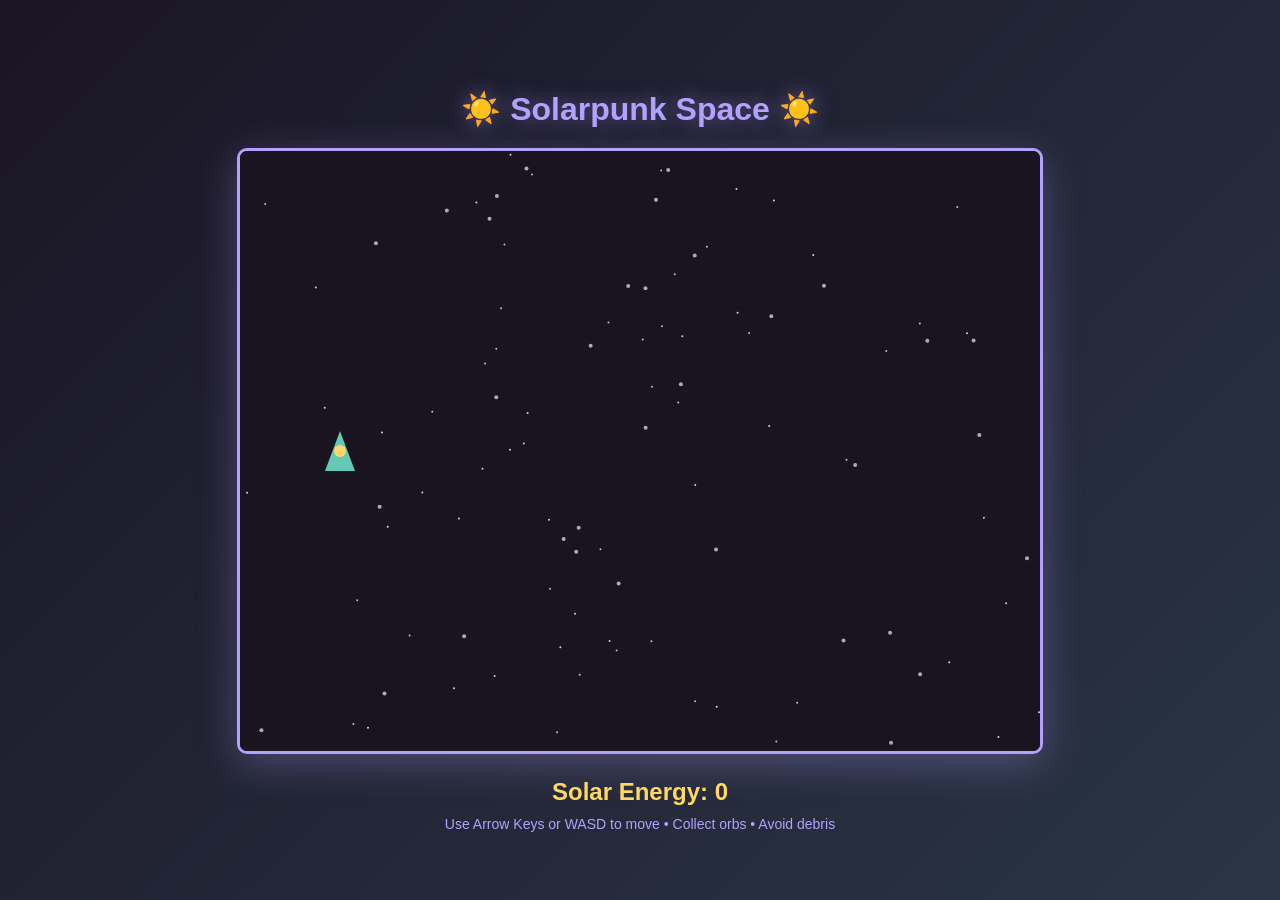
==== commit 72ec8425: "Add Solarpunk Space Starter Kit - Complete game prototypes This commit adds a comprehensive game sta" ====
--- a/web_solarpunk/index.html
+++ b/web_solarpunk/index.html
@@ -8,13 +8,13 @@
         body {
             margin: 0;
             padding: 0;
-            background: #0a0a14;
             display: flex;
             justify-content: center;
             align-items: center;
             min-height: 100vh;
-            font-family: 'Courier New', monospace;
-            color: #4cd7b1;
+            background: linear-gradient(135deg, #1a1525 0%, #2a3545 100%);
+            font-family: 'Arial', sans-serif;
+            color: #c8ffd8;
         }
 
         #gameContainer {
@@ -22,288 +22,72 @@
         }
 
         canvas {
-            border: 2px solid #4cd7b1;
-            background: #0a0a14;
-            box-shadow: 0 0 20px rgba(76, 215, 177, 0.3);
+            border: 3px solid #b4a0ff;
+            border-radius: 10px;
+            box-shadow: 0 10px 40px rgba(180, 160, 255, 0.3);
+            background: #19141f;
+        }
+
+        #ui {
+            margin-top: 20px;
+            font-size: 18px;
         }
 
         #score {
             font-size: 24px;
-            margin: 10px 0;
-            text-shadow: 0 0 10px #4cd7b1;
+            color: #ffd864;
+            font-weight: bold;
+            margin-bottom: 10px;
         }
 
         #instructions {
+            font-size: 14px;
+            color: #b4a0ff;
             margin-top: 10px;
-            font-size: 14px;
-            opacity: 0.7;
+        }
+
+        .btn {
+            background: linear-gradient(135deg, #64c8b4 0%, #50a090 100%);
+            border: none;
+            color: white;
+            padding: 12px 24px;
+            font-size: 16px;
+            border-radius: 25px;
+            cursor: pointer;
+            margin-top: 15px;
+            box-shadow: 0 4px 15px rgba(100, 200, 180, 0.4);
+            transition: transform 0.2s, box-shadow 0.2s;
+        }
+
+        .btn:hover {
+            transform: translateY(-2px);
+            box-shadow: 0 6px 20px rgba(100, 200, 180, 0.6);
+        }
+
+        .btn:active {
+            transform: translateY(0);
         }
 
         h1 {
-            color: #ffd700;
-            text-shadow: 0 0 10px #ffd700;
+            color: #b4a0ff;
+            text-shadow: 0 0 20px rgba(180, 160, 255, 0.5);
+            margin-bottom: 20px;
         }
     </style>
 </head>
 <body>
     <div id="gameContainer">
-        <h1>SOLARPUNK SPACE</h1>
-        <div id="score">Solar Energy: 0</div>
+        <h1>☀️ Solarpunk Space ☀️</h1>
         <canvas id="gameCanvas" width="800" height="600"></canvas>
-        <div id="instructions">
-            Arrow Keys / WASD to move • Collect golden orbs • Avoid red debris
+        <div id="ui">
+            <div id="score">Solar Energy: 0</div>
+            <div id="instructions">
+                Use Arrow Keys or WASD to move • Collect orbs • Avoid debris
+            </div>
+            <button class="btn" id="restartBtn" style="display: none;">Restart Mission</button>
         </div>
     </div>
 
-    <script>
-        const canvas = document.getElementById('gameCanvas');
-        const ctx = canvas.getContext('2d');
-
-        // Game state
-        let score = 0;
-        let gameOver = false;
-
-        // Player
-        const player = {
-            x: canvas.width / 2,
-            y: canvas.height - 100,
-            width: 30,
-            height: 30,
-            speed: 5
-        };
-
-        // Arrays for game objects
-        const stars = [];
-        const solarOrbs = [];
-        const debris = [];
-
-        // Input
-        const keys = {};
-        window.addEventListener('keydown', (e) => keys[e.key] = true);
-        window.addEventListener('keyup', (e) => keys[e.key] = false);
-
-        // Initialize stars
-        for (let i = 0; i < 100; i++) {
-            stars.push({
-                x: Math.random() * canvas.width,
-                y: Math.random() * canvas.height,
-                size: Math.random() * 2,
-                speed: Math.random() * 0.5 + 0.2
-            });
-        }
-
-        // Spawn objects
-        function spawnSolarOrb() {
-            if (Math.random() < 0.02 && !gameOver) {
-                solarOrbs.push({
-                    x: Math.random() * (canvas.width - 40) + 20,
-                    y: -20,
-                    radius: 12,
-                    speed: 2
-                });
-            }
-        }
-
-        function spawnDebris() {
-            if (Math.random() < 0.015 && !gameOver) {
-                debris.push({
-                    x: Math.random() * (canvas.width - 40) + 20,
-                    y: -20,
-                    size: 20,
-                    speed: Math.random() * 2 + 1.5,
-                    rotation: 0,
-                    rotSpeed: (Math.random() - 0.5) * 0.1
-                });
-            }
-        }
-
-        // Draw functions
-        function drawPlayer() {
-            ctx.save();
-            ctx.translate(player.x, player.y);
-
-            // Solar sail
-            ctx.fillStyle = '#4cd7b1';
-            ctx.beginPath();
-            ctx.moveTo(0, -15);
-            ctx.lineTo(-10, 0);
-            ctx.lineTo(10, 0);
-            ctx.fill();
-
-            // Ship body
-            ctx.fillStyle = '#2a7868';
-            ctx.fillRect(-8, 0, 16, 15);
-
-            // Energy core
-            ctx.fillStyle = '#ffd700';
-            ctx.beginPath();
-            ctx.arc(0, 5, 4, 0, Math.PI * 2);
-            ctx.fill();
-
-            ctx.restore();
-        }
-
-        function drawStars() {
-            ctx.fillStyle = 'white';
-            stars.forEach(star => {
-                ctx.fillRect(star.x, star.y, star.size, star.size);
-            });
-        }
-
-        function drawSolarOrbs() {
-            solarOrbs.forEach(orb => {
-                // Outer glow
-                const gradient = ctx.createRadialGradient(orb.x, orb.y, 0, orb.x, orb.y, orb.radius);
-                gradient.addColorStop(0, '#ffffff');
-                gradient.addColorStop(0.5, '#ffd700');
-                gradient.addColorStop(1, 'rgba(255, 215, 0, 0.2)');
-
-                ctx.fillStyle = gradient;
-                ctx.beginPath();
-                ctx.arc(orb.x, orb.y, orb.radius, 0, Math.PI * 2);
-                ctx.fill();
-            });
-        }
-
-        function drawDebris() {
-            debris.forEach(deb => {
-                ctx.save();
-                ctx.translate(deb.x, deb.y);
-                ctx.rotate(deb.rotation);
-
-                ctx.fillStyle = '#ff6464';
-                ctx.strokeStyle = '#964646';
-                ctx.lineWidth = 2;
-
-                ctx.beginPath();
-                ctx.moveTo(-10, -8);
-                ctx.lineTo(5, -12);
-                ctx.lineTo(12, 2);
-                ctx.lineTo(3, 10);
-                ctx.lineTo(-8, 6);
-                ctx.closePath();
-                ctx.fill();
-                ctx.stroke();
-
-                ctx.restore();
-            });
-        }
-
-        // Update functions
-        function updatePlayer() {
-            if (keys['ArrowLeft'] || keys['a'] || keys['A']) player.x -= player.speed;
-            if (keys['ArrowRight'] || keys['d'] || keys['D']) player.x += player.speed;
-            if (keys['ArrowUp'] || keys['w'] || keys['W']) player.y -= player.speed;
-            if (keys['ArrowDown'] || keys['s'] || keys['S']) player.y += player.speed;
-
-            // Keep on screen
-            player.x = Math.max(20, Math.min(canvas.width - 20, player.x));
-            player.y = Math.max(20, Math.min(canvas.height - 20, player.y));
-        }
-
-        function updateStars() {
-            stars.forEach(star => {
-                star.y += star.speed;
-                if (star.y > canvas.height) {
-                    star.y = 0;
-                    star.x = Math.random() * canvas.width;
-                }
-            });
-        }
-
-        function updateSolarOrbs() {
-            for (let i = solarOrbs.length - 1; i >= 0; i--) {
-                solarOrbs[i].y += solarOrbs[i].speed;
-
-                // Check collision with player
-                const dx = solarOrbs[i].x - player.x;
-                const dy = solarOrbs[i].y - player.y;
-                const distance = Math.sqrt(dx * dx + dy * dy);
-
-                if (distance < solarOrbs[i].radius + 15) {
-                    score += 10;
-                    document.getElementById('score').textContent = `Solar Energy: ${score}`;
-                    solarOrbs.splice(i, 1);
-                } else if (solarOrbs[i].y > canvas.height + 20) {
-                    solarOrbs.splice(i, 1);
-                }
-            }
-        }
-
-        function updateDebris() {
-            for (let i = debris.length - 1; i >= 0; i--) {
-                debris[i].y += debris[i].speed;
-                debris[i].rotation += debris[i].rotSpeed;
-
-                // Check collision with player
-                const dx = debris[i].x - player.x;
-                const dy = debris[i].y - player.y;
-                const distance = Math.sqrt(dx * dx + dy * dy);
-
-                if (distance < debris[i].size + 15 && !gameOver) {
-                    gameOver = true;
-                    showGameOver();
-                } else if (debris[i].y > canvas.height + 20) {
-                    debris.splice(i, 1);
-                }
-            }
-        }
-
-        function showGameOver() {
-            ctx.fillStyle = 'rgba(0, 0, 0, 0.7)';
-            ctx.fillRect(0, 0, canvas.width, canvas.height);
-
-            ctx.fillStyle = '#ffd700';
-            ctx.font = '48px Courier New';
-            ctx.textAlign = 'center';
-            ctx.fillText('SHIP DAMAGED!', canvas.width / 2, canvas.height / 2);
-
-            ctx.fillStyle = '#4cd7b1';
-            ctx.font = '24px Courier New';
-            ctx.fillText(`Final Score: ${score}`, canvas.width / 2, canvas.height / 2 + 50);
-            ctx.fillText('Press R to Restart', canvas.width / 2, canvas.height / 2 + 90);
-        }
-
-        // Restart
-        window.addEventListener('keydown', (e) => {
-            if ((e.key === 'r' || e.key === 'R') && gameOver) {
-                score = 0;
-                gameOver = false;
-                solarOrbs.length = 0;
-                debris.length = 0;
-                player.x = canvas.width / 2;
-                player.y = canvas.height - 100;
-                document.getElementById('score').textContent = `Solar Energy: 0`;
-            }
-        });
-
-        // Game loop
-        function gameLoop() {
-            // Clear
-            ctx.fillStyle = '#0a0a14';
-            ctx.fillRect(0, 0, canvas.width, canvas.height);
-
-            // Update
-            if (!gameOver) {
-                updatePlayer();
-                updateStars();
-                updateSolarOrbs();
-                updateDebris();
-                spawnSolarOrb();
-                spawnDebris();
-            }
-
-            // Draw
-            drawStars();
-            drawSolarOrbs();
-            drawDebris();
-            drawPlayer();
-
-            requestAnimationFrame(gameLoop);
-        }
-
-        // Start game
-        gameLoop();
-    </script>
+    <script src="game.js"></script>
 </body>
 </html>
